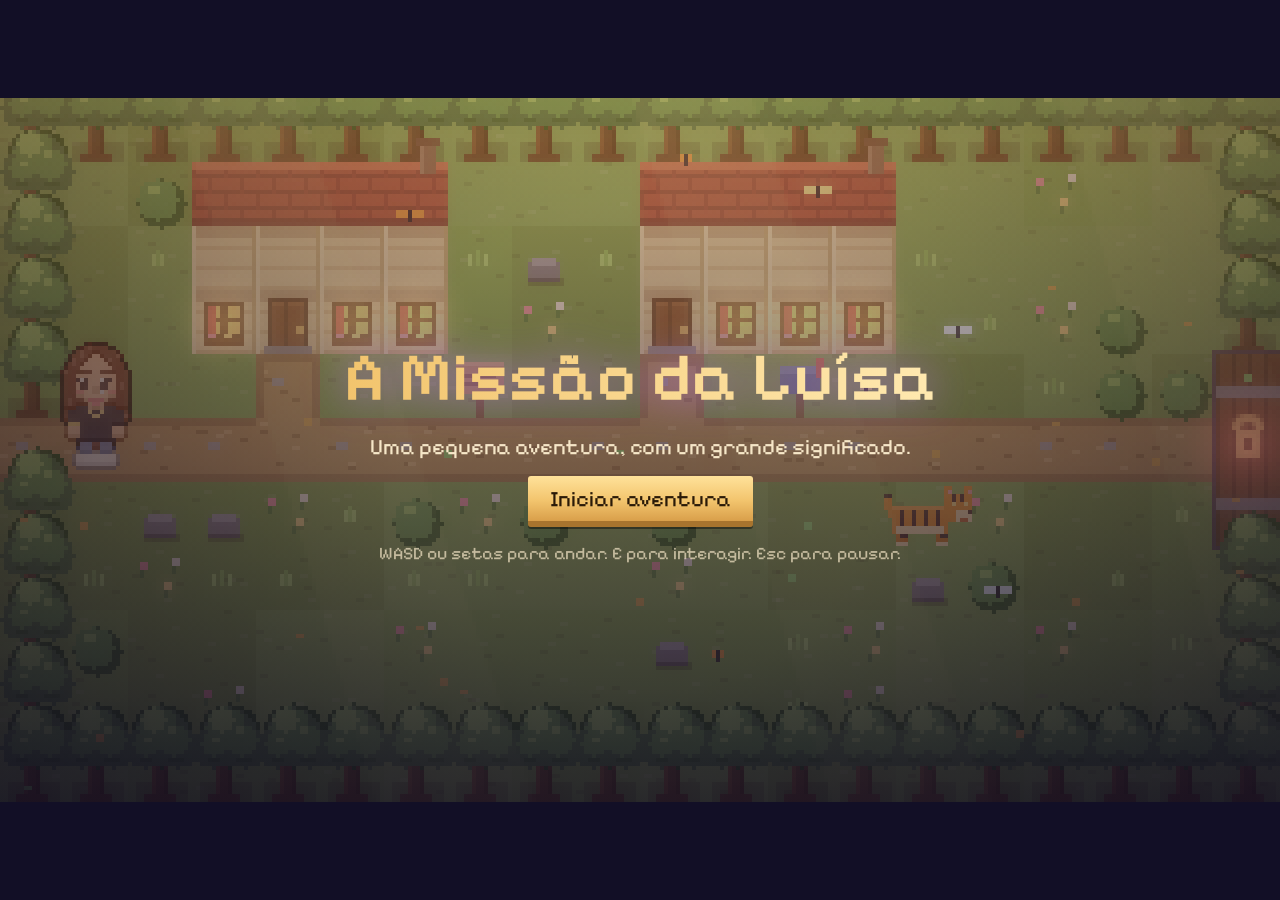
==== index.html @ 5d9d5c33 "frist commit - separação dos arquivos" ====
<!doctype html>
<html lang="pt-BR"><head><meta charset="utf-8">
<meta name="viewport" content="width=device-width, initial-scale=1, viewport-fit=cover">
<title>A Missão da Luísa</title>
<link href="https://fonts.googleapis.com/css2?family=Pixelify+Sans:wght@400;600&family=Caveat:wght@500&display=swap" rel="stylesheet">
<link rel="stylesheet" href="style.css">
</head><body>
<div id="stage"><canvas id="c" width="320" height="176"></canvas>
<div id="hud" class="hide"><span id="hm"></span><span id="hi"></span><button id="pb">Pausa</button></div>
<div id="msg" class="hide"></div><div id="ob" class="hide"></div><div id="help" class="ov hide"></div>
<div id="title" class="ov"><h1>A Missão da Luísa</h1><p>Uma pequena aventura, com um grande significado.</p><button id="go">Iniciar aventura</button><p class="s">WASD ou setas para andar. E para interagir. Esc para pausar.</p></div>
<div id="pick" class="ov hide"><p id="pq">Quem vai jogar?</p><div><button id="pr" data-w="raul">Raul</button><button id="pl" data-w="luisa">Luísa</button></div></div>
<div id="pause" class="ov hide"><h1>Pausa</h1><button id="rs">Continuar</button>
<label><input type="checkbox" id="cm" checked> Música</label><label><input type="checkbox" id="cf" checked> Efeitos sonoros</label>
<label>Volume <input type="range" id="vl" min="0" max="100" value="50"></label><button id="rt">Reiniciar aventura</button></div>
<div id="pz" class="ov hide"><p>O pedestal pede a mensagem na ordem certa. Toque nos fragmentos.</p><div id="phrase"></div><div id="pieces"></div></div>
<div id="letter" class="ov hide"><div class="paper" id="paper"></div></div>
<div id="final" class="ov hide"><h1>A Missão da Luísa</h1><p>Uma pequena aventura, com um grande significado.</p><button id="again">Jogar de novo</button></div>
</div>
<div id="rot">Gire o celular para deitado para jogar.</div>
<div id="pad"><div id="dp"><i></i><b data-k="up">&#9650;</b><i></i><b data-k="left">&#9664;</b><i></i><b data-k="right">&#9654;</b><i></i><b data-k="down">&#9660;</b><i></i></div><div style="display:flex;gap:10px;align-items:flex-end"><b id="mnt" data-k="mount">M</b><b id="act" data-k="act">E</b></div></div>
<script src="script.js" defer></script>
</body></html>
---- style.css ----
:root{--bg:#120f26;--ink:#f6e7c8;--panel:#2a1f45;--gold:#f2c46d;box-sizing:border-box;padding-top:env(safe-area-inset-top,0px);padding-bottom:env(safe-area-inset-bottom,0px)}
@media (prefers-color-scheme:dark){:root:not([data-theme="light"]){--bg:#120f26;--ink:#f6e7c8}}
:root[data-theme="dark"]{--bg:#120f26;--ink:#f6e7c8}
*{box-sizing:border-box}html,body{height:100%;margin:0}
body{background:var(--bg);color:var(--ink);font-family:'Pixelify Sans',monospace;display:flex;align-items:center;justify-content:center;overflow:hidden;user-select:none;-webkit-user-select:none;touch-action:none}
#stage{position:relative;--u:1}
canvas{display:block;width:100%;height:100%;image-rendering:pixelated}
.ov{position:absolute;inset:0;display:flex;flex-direction:column;align-items:center;justify-content:center;gap:calc(var(--u)*4px);background:rgba(14,10,32,.84);text-align:center;font-size:max(11px,calc(var(--u)*5.5px));padding:4%}
.hide{display:none!important}
h1{font-size:max(26px,calc(var(--u)*17px));margin:0;color:var(--gold);font-weight:600;text-shadow:0 0 calc(var(--u)*6px) #c47bff}
p{margin:0}.s{opacity:.7;font-size:.8em}
button{font:inherit;color:#2a1a08;background:var(--gold);border:0;border-bottom:max(2px,calc(var(--u)*1.5px)) solid #a8742e;padding:.45em 1em;cursor:pointer;border-radius:3px}
button:focus-visible{outline:2px solid #fff}
#hud{position:absolute;top:2%;left:2%;right:2%;display:flex;justify-content:space-between;align-items:flex-start;gap:8px;font-size:max(10px,calc(var(--u)*4.5px));text-shadow:0 1px 0 #000}
#hi{display:flex;flex-wrap:wrap;gap:3px;justify-content:center;flex:1}
#hi i{font-style:normal;background:rgba(42,31,69,.85);border:1px solid var(--gold);padding:0 .4em}
#pb{font-size:inherit;padding:.15em .6em}
#msg{position:absolute;left:4%;right:4%;bottom:4%;background:var(--panel);border:max(2px,calc(var(--u)*1.2px)) solid var(--gold);padding:.6em .9em;font-size:max(11px,calc(var(--u)*5px));line-height:1.35;pointer-events:none}
#pieces{display:flex;gap:.6em;flex-wrap:wrap;justify-content:center}
#phrase{min-height:1.4em;color:var(--gold);font-size:1.3em}
.shake{animation:sh .35s}@keyframes sh{25%{transform:translateX(-6px)}75%{transform:translateX(6px)}}
.paper{background:#f3e3bd;color:#4a3320;font-family:'Caveat',cursive;font-size:max(17px,calc(var(--u)*7px));line-height:1.3;padding:1em 1.3em;max-width:92%;max-height:92%;overflow:auto;box-shadow:0 0 0 3px #c8a86a,0 8px 30px #000;animation:rise 1s ease-out;display:flex;flex-direction:column;gap:.5em}
.paper p{opacity:0;animation:fi 1.2s forwards}.paper button{align-self:center;font-family:'Pixelify Sans',monospace;font-size:max(11px,calc(var(--u)*5px))}
@keyframes rise{from{transform:translateY(40px) scale(.9);opacity:0}}@keyframes fi{to{opacity:1}}
#pad{position:fixed;left:0;right:0;bottom:calc(14px + env(safe-area-inset-bottom,0px));display:none;justify-content:space-between;align-items:flex-end;padding:0 calc(18px + env(safe-area-inset-right,0px)) 0 calc(18px + env(safe-area-inset-left,0px))}
.touch #pad{display:flex}#pad{pointer-events:none}#dp,#act,#mnt{pointer-events:auto}#msg{white-space:pre-line}#pick{background:none;justify-content:space-between;padding:6% 4%}#pick div{display:flex;gap:12%}#pick button{min-width:7em}#pick button:disabled{opacity:.4;cursor:default}#pick p{font-size:1.4em;color:var(--gold);text-shadow:0 1px 0 #000}.touch #msg{left:24%;right:24%;bottom:3%}#rot{position:fixed;inset:0;z-index:9;background:var(--bg);display:none;align-items:center;justify-content:center;text-align:center;padding:24px;font-size:20px;line-height:1.4;color:var(--gold)}@media (orientation:portrait){.touch #rot{display:flex}}#title{background:linear-gradient(rgba(14,10,32,.15),rgba(14,10,32,.8))}
#dp{display:grid;grid-template-columns:repeat(3,46px);grid-template-rows:repeat(3,46px);gap:3px}
#pad b{background:rgba(242,196,109,.28);border:2px solid var(--gold);border-radius:10px;display:flex;align-items:center;justify-content:center;font-weight:400;font-size:20px}
#pad b:active{background:rgba(242,196,109,.6)}
#act{width:72px;height:72px;border-radius:50%!important;font-size:28px!important}
@media (prefers-reduced-motion:reduce){.paper,.paper p{animation-duration:.01s}}
#msg{background:linear-gradient(#3a2c63,#2a1f45);border-radius:4px;box-shadow:0 0 0 2px #120f26,inset 0 0 0 2px #5a4580,0 6px 16px rgba(0,0,0,.55)}#hi i{background:linear-gradient(#3a2c63,#2a1f45);border-radius:3px}h1{animation:gl 3s ease-in-out infinite}@keyframes gl{50%{text-shadow:0 0 calc(var(--u)*12px) #e8a4ff}}
#title h1{background:linear-gradient(90deg,#f2c46d,#ffe9b0,#c47bff,#f2c46d);background-size:300% 100%;-webkit-background-clip:text;background-clip:text;color:transparent;text-shadow:none;animation:shim 6s linear infinite;filter:drop-shadow(0 0 calc(var(--u)*5px) rgba(196,123,255,.7))}
@keyframes shim{to{background-position:300% 0}}
#msg{background:linear-gradient(#34265a,#241a40);box-shadow:0 0 0 max(1px,calc(var(--u)*.7px)) #000,inset 0 0 0 max(1px,calc(var(--u)*.7px)) #7a5a30,0 6px 0 rgba(0,0,0,.35)}
button{background:linear-gradient(#ffe29a,#f2c46d 55%,#d99f4a);box-shadow:0 2px 0 rgba(0,0,0,.4)}
#hi i{background:linear-gradient(#34265a,#241a40);border-radius:2px}
#pick{animation:fi2 .7s ease-out}@keyframes fi2{from{opacity:0}}#pick button{min-width:9em;padding:.65em 1.3em;font-size:1.15em;border-radius:6px;transition:transform .15s}#pick button:hover:not(:disabled),#pick button:focus-visible{transform:translateY(-3px) scale(1.06)}#pick p{letter-spacing:.06em}
#pick button{display:flex;flex-direction:column;align-items:center;gap:.15em;padding:.5em 1.4em;min-width:9em;transition:transform .15s}
#pick button small{font-size:.62em;opacity:.75}
#pick button:hover,#pick button:focus-visible{transform:translateY(-3px) scale(1.04)}
#pick p{letter-spacing:.08em}
#help{background:rgba(14,10,32,.92);font-size:max(14px,calc(var(--u)*7px));gap:.45em}#help h2{margin:0;color:var(--gold);font-size:1.5em}#help .k{display:inline-block;border:2px solid var(--gold);border-radius:4px;padding:.05em .45em;background:#2a1f45;margin-right:.3em}#help .gd{color:var(--gold)}#help .s{font-size:.7em;opacity:.8}
#ob{position:absolute;left:50%;top:11%;transform:translateX(-50%);max-width:92%;background:linear-gradient(#34265a,#241a40);border:max(2px,calc(var(--u)*1px)) solid var(--gold);padding:.3em .8em;font-size:max(12px,calc(var(--u)*5.5px));text-align:center;pointer-events:none}
#mnt{width:56px;height:56px;border-radius:50%!important;font-size:22px!important}
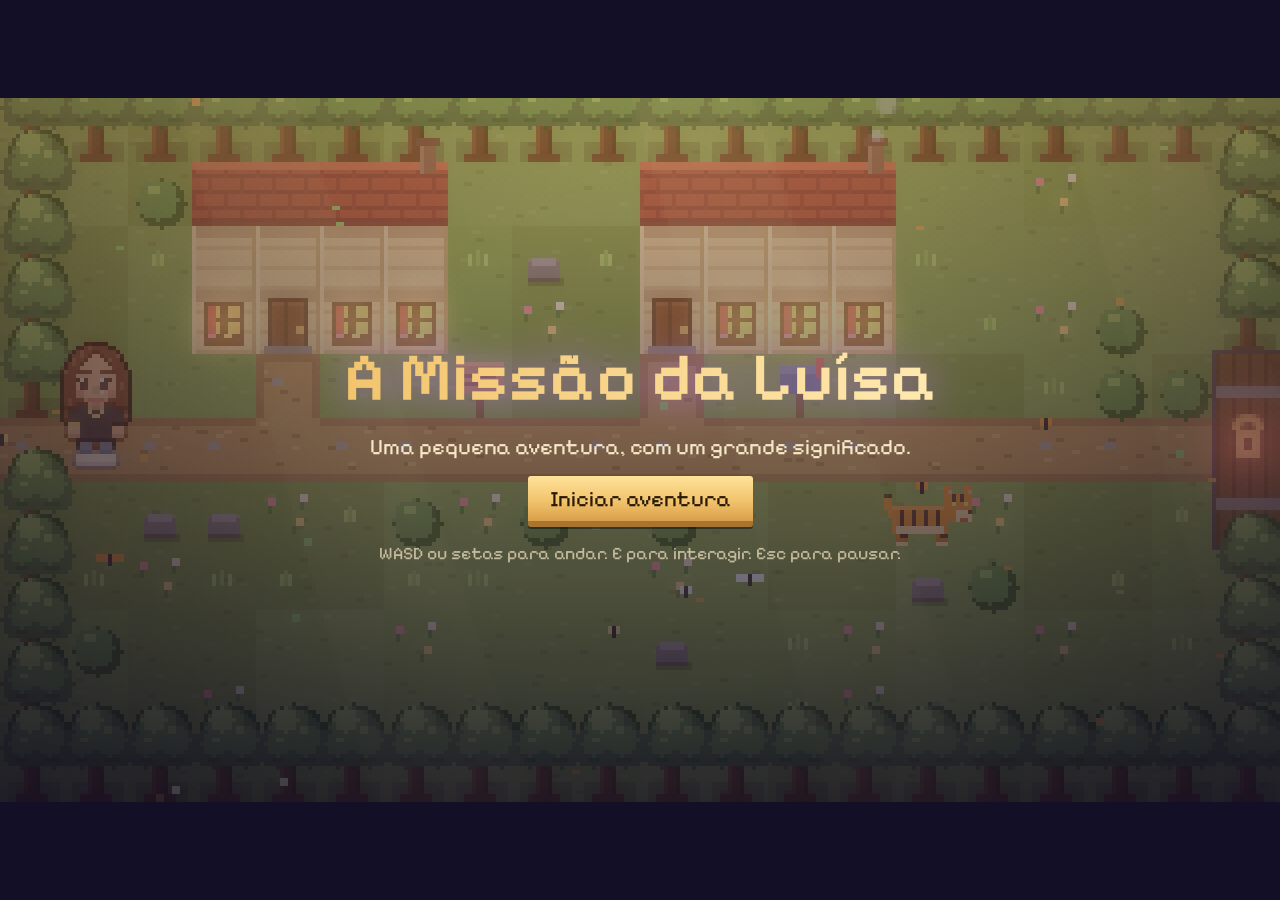
==== commit e997c6f8: "second commit - organização de arquivos" ====
--- a/index.html
+++ b/index.html
@@ -1,23 +1,73 @@
 <!doctype html>
-<html lang="pt-BR"><head><meta charset="utf-8">
-<meta name="viewport" content="width=device-width, initial-scale=1, viewport-fit=cover">
-<title>A Missão da Luísa</title>
-<link href="https://fonts.googleapis.com/css2?family=Pixelify+Sans:wght@400;600&family=Caveat:wght@500&display=swap" rel="stylesheet">
-<link rel="stylesheet" href="style.css">
-</head><body>
-<div id="stage"><canvas id="c" width="320" height="176"></canvas>
-<div id="hud" class="hide"><span id="hm"></span><span id="hi"></span><button id="pb">Pausa</button></div>
-<div id="msg" class="hide"></div><div id="ob" class="hide"></div><div id="help" class="ov hide"></div>
-<div id="title" class="ov"><h1>A Missão da Luísa</h1><p>Uma pequena aventura, com um grande significado.</p><button id="go">Iniciar aventura</button><p class="s">WASD ou setas para andar. E para interagir. Esc para pausar.</p></div>
-<div id="pick" class="ov hide"><p id="pq">Quem vai jogar?</p><div><button id="pr" data-w="raul">Raul</button><button id="pl" data-w="luisa">Luísa</button></div></div>
-<div id="pause" class="ov hide"><h1>Pausa</h1><button id="rs">Continuar</button>
-<label><input type="checkbox" id="cm" checked> Música</label><label><input type="checkbox" id="cf" checked> Efeitos sonoros</label>
-<label>Volume <input type="range" id="vl" min="0" max="100" value="50"></label><button id="rt">Reiniciar aventura</button></div>
-<div id="pz" class="ov hide"><p>O pedestal pede a mensagem na ordem certa. Toque nos fragmentos.</p><div id="phrase"></div><div id="pieces"></div></div>
-<div id="letter" class="ov hide"><div class="paper" id="paper"></div></div>
-<div id="final" class="ov hide"><h1>A Missão da Luísa</h1><p>Uma pequena aventura, com um grande significado.</p><button id="again">Jogar de novo</button></div>
-</div>
-<div id="rot">Gire o celular para deitado para jogar.</div>
-<div id="pad"><div id="dp"><i></i><b data-k="up">&#9650;</b><i></i><b data-k="left">&#9664;</b><i></i><b data-k="right">&#9654;</b><i></i><b data-k="down">&#9660;</b><i></i></div><div style="display:flex;gap:10px;align-items:flex-end"><b id="mnt" data-k="mount">M</b><b id="act" data-k="act">E</b></div></div>
-<script src="script.js" defer></script>
-</body></html>
+<html lang="pt-BR">
+<head>
+	<!-- Metadados e recursos externos -->
+	<meta charset="utf-8">
+	<meta name="viewport" content="width=device-width, initial-scale=1, viewport-fit=cover">
+	<title>A Missão da Luísa</title>
+	<link href="https://fonts.googleapis.com/css2?family=Pixelify+Sans:wght@400;600&family=Caveat:wght@500&display=swap" rel="stylesheet">
+	<link rel="stylesheet" href="style.css">
+</head>
+<body>
+	<!-- Área principal do jogo e Canvas -->
+	<div id="stage">
+		<canvas id="c" width="320" height="176"></canvas>
+
+		<!-- Informações de jogo, mensagens e ajuda -->
+		<div id="hud" class="hide"><span id="hm"></span><span id="hi"></span><button id="pb">Pausa</button></div>
+		<div id="msg" class="hide"></div>
+		<div id="ob" class="hide"></div>
+		<div id="help" class="ov hide"></div>
+
+		<!-- Telas de início, seleção de personagem e pausa -->
+		<div id="title" class="ov">
+			<h1>A Missão da Luísa</h1>
+			<p>Uma pequena aventura, com um grande significado.</p>
+			<button id="go">Iniciar aventura</button>
+			<p class="s">WASD ou setas para andar. E para interagir. Esc para pausar.</p>
+		</div>
+		<div id="pick" class="ov hide">
+			<p id="pq">Quem vai jogar?</p>
+			<div><button id="pr" data-w="raul">Raul</button><button id="pl" data-w="luisa">Luísa</button></div>
+		</div>
+		<div id="pause" class="ov hide">
+			<h1>Pausa</h1>
+			<button id="rs">Continuar</button>
+			<label><input type="checkbox" id="cm" checked> Música</label>
+			<label><input type="checkbox" id="cf" checked> Efeitos sonoros</label>
+			<label>Volume <input type="range" id="vl" min="0" max="100" value="50"></label>
+			<button id="rt">Reiniciar aventura</button>
+		</div>
+
+		<!-- Quebra-cabeça, carta e tela final -->
+		<div id="pz" class="ov hide">
+			<p>O pedestal pede a mensagem na ordem certa. Toque nos fragmentos.</p>
+			<div id="phrase"></div>
+			<div id="pieces"></div>
+		</div>
+		<div id="letter" class="ov hide"><div class="paper" id="paper"></div></div>
+		<div id="final" class="ov hide">
+			<h1>A Missão da Luísa</h1>
+			<p>Uma pequena aventura, com um grande significado.</p>
+			<button id="again">Jogar de novo</button>
+		</div>
+	</div>
+
+	<!-- Aviso de orientação e controles para dispositivos touch -->
+	<div id="rot">Gire o celular para deitado para jogar.</div>
+	<div id="pad">
+		<div id="dp">
+			<i></i><b data-k="up">&#9650;</b><i></i>
+			<b data-k="left">&#9664;</b><i></i><b data-k="right">&#9654;</b>
+			<i></i><b data-k="down">&#9660;</b><i></i>
+		</div>
+		<div style="display:flex;gap:10px;align-items:flex-end">
+			<b id="mnt" data-k="mount">M</b>
+			<b id="act" data-k="act">E</b>
+		</div>
+	</div>
+
+	<!-- Lógica do jogo -->
+	<script src="script.js" defer></script>
+</body>
+</html>
--- a/style.css
+++ b/style.css
@@ -1,46 +1,520 @@
-
-:root{--bg:#120f26;--ink:#f6e7c8;--panel:#2a1f45;--gold:#f2c46d;box-sizing:border-box;padding-top:env(safe-area-inset-top,0px);padding-bottom:env(safe-area-inset-bottom,0px)}
-@media (prefers-color-scheme:dark){:root:not([data-theme="light"]){--bg:#120f26;--ink:#f6e7c8}}
-:root[data-theme="dark"]{--bg:#120f26;--ink:#f6e7c8}
-*{box-sizing:border-box}html,body{height:100%;margin:0}
-body{background:var(--bg);color:var(--ink);font-family:'Pixelify Sans',monospace;display:flex;align-items:center;justify-content:center;overflow:hidden;user-select:none;-webkit-user-select:none;touch-action:none}
-#stage{position:relative;--u:1}
-canvas{display:block;width:100%;height:100%;image-rendering:pixelated}
-.ov{position:absolute;inset:0;display:flex;flex-direction:column;align-items:center;justify-content:center;gap:calc(var(--u)*4px);background:rgba(14,10,32,.84);text-align:center;font-size:max(11px,calc(var(--u)*5.5px));padding:4%}
-.hide{display:none!important}
-h1{font-size:max(26px,calc(var(--u)*17px));margin:0;color:var(--gold);font-weight:600;text-shadow:0 0 calc(var(--u)*6px) #c47bff}
-p{margin:0}.s{opacity:.7;font-size:.8em}
-button{font:inherit;color:#2a1a08;background:var(--gold);border:0;border-bottom:max(2px,calc(var(--u)*1.5px)) solid #a8742e;padding:.45em 1em;cursor:pointer;border-radius:3px}
-button:focus-visible{outline:2px solid #fff}
-#hud{position:absolute;top:2%;left:2%;right:2%;display:flex;justify-content:space-between;align-items:flex-start;gap:8px;font-size:max(10px,calc(var(--u)*4.5px));text-shadow:0 1px 0 #000}
-#hi{display:flex;flex-wrap:wrap;gap:3px;justify-content:center;flex:1}
-#hi i{font-style:normal;background:rgba(42,31,69,.85);border:1px solid var(--gold);padding:0 .4em}
-#pb{font-size:inherit;padding:.15em .6em}
-#msg{position:absolute;left:4%;right:4%;bottom:4%;background:var(--panel);border:max(2px,calc(var(--u)*1.2px)) solid var(--gold);padding:.6em .9em;font-size:max(11px,calc(var(--u)*5px));line-height:1.35;pointer-events:none}
-#pieces{display:flex;gap:.6em;flex-wrap:wrap;justify-content:center}
-#phrase{min-height:1.4em;color:var(--gold);font-size:1.3em}
-.shake{animation:sh .35s}@keyframes sh{25%{transform:translateX(-6px)}75%{transform:translateX(6px)}}
-.paper{background:#f3e3bd;color:#4a3320;font-family:'Caveat',cursive;font-size:max(17px,calc(var(--u)*7px));line-height:1.3;padding:1em 1.3em;max-width:92%;max-height:92%;overflow:auto;box-shadow:0 0 0 3px #c8a86a,0 8px 30px #000;animation:rise 1s ease-out;display:flex;flex-direction:column;gap:.5em}
-.paper p{opacity:0;animation:fi 1.2s forwards}.paper button{align-self:center;font-family:'Pixelify Sans',monospace;font-size:max(11px,calc(var(--u)*5px))}
-@keyframes rise{from{transform:translateY(40px) scale(.9);opacity:0}}@keyframes fi{to{opacity:1}}
-#pad{position:fixed;left:0;right:0;bottom:calc(14px + env(safe-area-inset-bottom,0px));display:none;justify-content:space-between;align-items:flex-end;padding:0 calc(18px + env(safe-area-inset-right,0px)) 0 calc(18px + env(safe-area-inset-left,0px))}
-.touch #pad{display:flex}#pad{pointer-events:none}#dp,#act,#mnt{pointer-events:auto}#msg{white-space:pre-line}#pick{background:none;justify-content:space-between;padding:6% 4%}#pick div{display:flex;gap:12%}#pick button{min-width:7em}#pick button:disabled{opacity:.4;cursor:default}#pick p{font-size:1.4em;color:var(--gold);text-shadow:0 1px 0 #000}.touch #msg{left:24%;right:24%;bottom:3%}#rot{position:fixed;inset:0;z-index:9;background:var(--bg);display:none;align-items:center;justify-content:center;text-align:center;padding:24px;font-size:20px;line-height:1.4;color:var(--gold)}@media (orientation:portrait){.touch #rot{display:flex}}#title{background:linear-gradient(rgba(14,10,32,.15),rgba(14,10,32,.8))}
-#dp{display:grid;grid-template-columns:repeat(3,46px);grid-template-rows:repeat(3,46px);gap:3px}
-#pad b{background:rgba(242,196,109,.28);border:2px solid var(--gold);border-radius:10px;display:flex;align-items:center;justify-content:center;font-weight:400;font-size:20px}
-#pad b:active{background:rgba(242,196,109,.6)}
-#act{width:72px;height:72px;border-radius:50%!important;font-size:28px!important}
-@media (prefers-reduced-motion:reduce){.paper,.paper p{animation-duration:.01s}}
-#msg{background:linear-gradient(#3a2c63,#2a1f45);border-radius:4px;box-shadow:0 0 0 2px #120f26,inset 0 0 0 2px #5a4580,0 6px 16px rgba(0,0,0,.55)}#hi i{background:linear-gradient(#3a2c63,#2a1f45);border-radius:3px}h1{animation:gl 3s ease-in-out infinite}@keyframes gl{50%{text-shadow:0 0 calc(var(--u)*12px) #e8a4ff}}
-#title h1{background:linear-gradient(90deg,#f2c46d,#ffe9b0,#c47bff,#f2c46d);background-size:300% 100%;-webkit-background-clip:text;background-clip:text;color:transparent;text-shadow:none;animation:shim 6s linear infinite;filter:drop-shadow(0 0 calc(var(--u)*5px) rgba(196,123,255,.7))}
-@keyframes shim{to{background-position:300% 0}}
-#msg{background:linear-gradient(#34265a,#241a40);box-shadow:0 0 0 max(1px,calc(var(--u)*.7px)) #000,inset 0 0 0 max(1px,calc(var(--u)*.7px)) #7a5a30,0 6px 0 rgba(0,0,0,.35)}
-button{background:linear-gradient(#ffe29a,#f2c46d 55%,#d99f4a);box-shadow:0 2px 0 rgba(0,0,0,.4)}
-#hi i{background:linear-gradient(#34265a,#241a40);border-radius:2px}
-#pick{animation:fi2 .7s ease-out}@keyframes fi2{from{opacity:0}}#pick button{min-width:9em;padding:.65em 1.3em;font-size:1.15em;border-radius:6px;transition:transform .15s}#pick button:hover:not(:disabled),#pick button:focus-visible{transform:translateY(-3px) scale(1.06)}#pick p{letter-spacing:.06em}
-#pick button{display:flex;flex-direction:column;align-items:center;gap:.15em;padding:.5em 1.4em;min-width:9em;transition:transform .15s}
-#pick button small{font-size:.62em;opacity:.75}
-#pick button:hover,#pick button:focus-visible{transform:translateY(-3px) scale(1.04)}
-#pick p{letter-spacing:.08em}
-#help{background:rgba(14,10,32,.92);font-size:max(14px,calc(var(--u)*7px));gap:.45em}#help h2{margin:0;color:var(--gold);font-size:1.5em}#help .k{display:inline-block;border:2px solid var(--gold);border-radius:4px;padding:.05em .45em;background:#2a1f45;margin-right:.3em}#help .gd{color:var(--gold)}#help .s{font-size:.7em;opacity:.8}
-#ob{position:absolute;left:50%;top:11%;transform:translateX(-50%);max-width:92%;background:linear-gradient(#34265a,#241a40);border:max(2px,calc(var(--u)*1px)) solid var(--gold);padding:.3em .8em;font-size:max(12px,calc(var(--u)*5.5px));text-align:center;pointer-events:none}
-#mnt{width:56px;height:56px;border-radius:50%!important;font-size:22px!important}
+/* ==========================================
+	 01 — VARIÁVEIS E TEMAS
+========================================== */
+:root {
+	--bg: #120f26;
+	--ink: #f6e7c8;
+	--panel: #2a1f45;
+	--gold: #f2c46d;
+	box-sizing: border-box;
+	padding-top: env(safe-area-inset-top, 0px);
+	padding-bottom: env(safe-area-inset-bottom, 0px);
+}
+
+@media (prefers-color-scheme: dark) {
+	:root:not([data-theme="light"]) {
+		--bg: #120f26;
+		--ink: #f6e7c8;
+	}
+}
+
+:root[data-theme="dark"] {
+	--bg: #120f26;
+	--ink: #f6e7c8;
+}
+
+/* ==========================================
+	 02 — RESET E ESTILOS GLOBAIS
+========================================== */
+* {
+	box-sizing: border-box;
+}
+
+html,
+body {
+	height: 100%;
+	margin: 0;
+}
+
+body {
+	background: var(--bg);
+	color: var(--ink);
+	font-family: 'Pixelify Sans', monospace;
+	display: flex;
+	align-items: center;
+	justify-content: center;
+	overflow: hidden;
+	user-select: none;
+	-webkit-user-select: none;
+	touch-action: none;
+}
+
+/* ==========================================
+	 03 — PALCO E CANVAS
+========================================== */
+#stage {
+	position: relative;
+	--u: 1;
+}
+
+canvas {
+	display: block;
+	width: 100%;
+	height: 100%;
+	image-rendering: pixelated;
+}
+
+/* ==========================================
+	 04 — SOBREPOSIÇÕES E TIPOGRAFIA
+========================================== */
+.ov {
+	position: absolute;
+	inset: 0;
+	display: flex;
+	flex-direction: column;
+	align-items: center;
+	justify-content: center;
+	gap: calc(var(--u) * 4px);
+	background: rgba(14,10,32,.84);
+	text-align: center;
+	font-size: max(11px,calc(var(--u) * 5.5px));
+	padding: 4%;
+}
+
+.hide {
+	display: none !important;
+}
+
+h1 {
+	font-size: max(26px,calc(var(--u) * 17px));
+	margin: 0;
+	color: var(--gold);
+	font-weight: 600;
+	text-shadow: 0 0 calc(var(--u) * 6px) #c47bff;
+}
+
+p {
+	margin: 0;
+}
+
+.s {
+	opacity: .7;
+	font-size: .8em;
+}
+
+/* ==========================================
+	 05 — BOTÕES GERAIS
+========================================== */
+button {
+	font: inherit;
+	color: #2a1a08;
+	background: var(--gold);
+	border: 0;
+	border-bottom: max(2px,calc(var(--u) * 1.5px)) solid #a8742e;
+	padding: .45em 1em;
+	cursor: pointer;
+	border-radius: 3px;
+}
+
+button:focus-visible {
+	outline: 2px solid #fff;
+}
+
+/* ==========================================
+	 06 — HUD, MENSAGENS E OBJETIVOS
+========================================== */
+#hud {
+	position: absolute;
+	top: 2%;
+	left: 2%;
+	right: 2%;
+	display: flex;
+	justify-content: space-between;
+	align-items: flex-start;
+	gap: 8px;
+	font-size: max(10px,calc(var(--u) * 4.5px));
+	text-shadow: 0 1px 0 #000;
+}
+
+#hi {
+	display: flex;
+	flex-wrap: wrap;
+	gap: 3px;
+	justify-content: center;
+	flex: 1;
+}
+
+#hi i {
+	font-style: normal;
+	background: rgba(42,31,69,.85);
+	border: 1px solid var(--gold);
+	padding: 0 .4em;
+}
+
+#pb {
+	font-size: inherit;
+	padding: .15em .6em;
+}
+
+#msg {
+	position: absolute;
+	left: 4%;
+	right: 4%;
+	bottom: 4%;
+	background: var(--panel);
+	border: max(2px,calc(var(--u) * 1.2px)) solid var(--gold);
+	padding: .6em .9em;
+	font-size: max(11px,calc(var(--u) * 5px));
+	line-height: 1.35;
+	pointer-events: none;
+}
+
+/* ==========================================
+	 07 — QUEBRA-CABEÇA E CARTA
+========================================== */
+#pieces {
+	display: flex;
+	gap: .6em;
+	flex-wrap: wrap;
+	justify-content: center;
+}
+
+#phrase {
+	min-height: 1.4em;
+	color: var(--gold);
+	font-size: 1.3em;
+}
+
+.paper {
+	background: #f3e3bd;
+	color: #4a3320;
+	font-family: 'Caveat', cursive;
+	font-size: max(17px,calc(var(--u) * 7px));
+	line-height: 1.3;
+	padding: 1em 1.3em;
+	max-width: 92%;
+	max-height: 92%;
+	overflow: auto;
+	box-shadow: 0 0 0 3px #c8a86a,0 8px 30px #000;
+	animation: rise 1s ease-out;
+	display: flex;
+	flex-direction: column;
+	gap: .5em;
+}
+
+.paper p {
+	opacity: 0;
+	animation: fi 1.2s forwards;
+}
+
+.paper button {
+	align-self: center;
+	font-family: 'Pixelify Sans', monospace;
+	font-size: max(11px,calc(var(--u) * 5px));
+}
+
+/* ==========================================
+	 08 — CONTROLES TOUCH E RESPONSIVIDADE
+========================================== */
+#pad {
+	position: fixed;
+	left: 0;
+	right: 0;
+	bottom: calc(14px + env(safe-area-inset-bottom,0px));
+	display: none;
+	justify-content: space-between;
+	align-items: flex-end;
+	padding: 0 calc(18px + env(safe-area-inset-right,0px)) 0 calc(18px + env(safe-area-inset-left,0px));
+}
+
+.touch #pad {
+	display: flex;
+}
+
+#pad {
+	pointer-events: none;
+}
+
+#dp,
+#act,
+#mnt {
+	pointer-events: auto;
+}
+
+#msg {
+	white-space: pre-line;
+}
+
+#pick {
+	background: none;
+	justify-content: space-between;
+	padding: 6% 4%;
+}
+
+#pick div {
+	display: flex;
+	gap: 12%;
+}
+
+#pick button {
+	min-width: 7em;
+}
+
+#pick button:disabled {
+	opacity: .4;
+	cursor: default;
+}
+
+#pick p {
+	font-size: 1.4em;
+	color: var(--gold);
+	text-shadow: 0 1px 0 #000;
+}
+
+.touch #msg {
+	left: 24%;
+	right: 24%;
+	bottom: 3%;
+}
+
+#rot {
+	position: fixed;
+	inset: 0;
+	z-index: 9;
+	background: var(--bg);
+	display: none;
+	align-items: center;
+	justify-content: center;
+	text-align: center;
+	padding: 24px;
+	font-size: 20px;
+	line-height: 1.4;
+	color: var(--gold);
+}
+
+@media (orientation: portrait) {
+	.touch #rot {
+		display: flex;
+	}
+}
+
+#title {
+	background: linear-gradient(rgba(14,10,32,.15),rgba(14,10,32,.8));
+}
+
+/* ==========================================
+	 09 — DIRECIONAL E BOTÕES DE AÇÃO
+========================================== */
+#dp {
+	display: grid;
+	grid-template-columns: repeat(3,46px);
+	grid-template-rows: repeat(3,46px);
+	gap: 3px;
+}
+
+#pad b {
+	background: rgba(242,196,109,.28);
+	border: 2px solid var(--gold);
+	border-radius: 10px;
+	display: flex;
+	align-items: center;
+	justify-content: center;
+	font-weight: 400;
+	font-size: 20px;
+}
+
+#pad b:active {
+	background: rgba(242,196,109,.6);
+}
+
+#act {
+	width: 72px;
+	height: 72px;
+	border-radius: 50% !important;
+	font-size: 28px !important;
+}
+
+/* ==========================================
+	 10 — ANIMAÇÕES E MOVIMENTO REDUZIDO
+========================================== */
+.shake {
+	animation: sh .35s;
+}
+
+@keyframes sh {
+	25% { transform: translateX(-6px); }
+	75% { transform: translateX(6px); }
+}
+
+@keyframes rise {
+	from { transform: translateY(40px) scale(.9); opacity: 0; }
+}
+
+@keyframes fi {
+	to { opacity: 1; }
+}
+
+@media (prefers-reduced-motion: reduce) {
+	.paper,
+	.paper p {
+		animation-duration: .01s;
+	}
+}
+
+/* ==========================================
+	 11 — ACABAMENTO VISUAL DAS INTERFACES
+========================================== */
+#msg {
+	background: linear-gradient(#3a2c63,#2a1f45);
+	border-radius: 4px;
+	box-shadow: 0 0 0 2px #120f26,inset 0 0 0 2px #5a4580,0 6px 16px rgba(0,0,0,.55);
+}
+
+#hi i {
+	background: linear-gradient(#3a2c63,#2a1f45);
+	border-radius: 3px;
+}
+
+h1 {
+	animation: gl 3s ease-in-out infinite;
+}
+
+@keyframes gl {
+	50% { text-shadow: 0 0 calc(var(--u) * 12px) #e8a4ff; }
+}
+
+#title h1 {
+	background: linear-gradient(90deg,#f2c46d,#ffe9b0,#c47bff,#f2c46d);
+	background-size: 300% 100%;
+	-webkit-background-clip: text;
+	background-clip: text;
+	color: transparent;
+	text-shadow: none;
+	animation: shim 6s linear infinite;
+	filter: drop-shadow(0 0 calc(var(--u) * 5px) rgba(196,123,255,.7));
+}
+
+@keyframes shim {
+	to { background-position: 300% 0; }
+}
+
+#msg {
+	background: linear-gradient(#34265a,#241a40);
+	box-shadow: 0 0 0 max(1px,calc(var(--u) * .7px)) #000,inset 0 0 0 max(1px,calc(var(--u) * .7px)) #7a5a30,0 6px 0 rgba(0,0,0,.35);
+}
+
+button {
+	background: linear-gradient(#ffe29a,#f2c46d 55%,#d99f4a);
+	box-shadow: 0 2px 0 rgba(0,0,0,.4);
+}
+
+#hi i {
+	background: linear-gradient(#34265a,#241a40);
+	border-radius: 2px;
+}
+
+/* ==========================================
+	 12 — SELEÇÃO DE PERSONAGEM E AJUDA
+========================================== */
+#pick {
+	animation: fi2 .7s ease-out;
+}
+
+@keyframes fi2 {
+	from { opacity: 0; }
+}
+
+#pick button {
+	min-width: 9em;
+	padding: .65em 1.3em;
+	font-size: 1.15em;
+	border-radius: 6px;
+	transition: transform .15s;
+}
+
+#pick button:hover:not(:disabled),
+#pick button:focus-visible {
+	transform: translateY(-3px) scale(1.06);
+}
+
+#pick p {
+	letter-spacing: .06em;
+}
+
+#pick button {
+	display: flex;
+	flex-direction: column;
+	align-items: center;
+	gap: .15em;
+	padding: .5em 1.4em;
+	min-width: 9em;
+	transition: transform .15s;
+}
+
+#pick button small {
+	font-size: .62em;
+	opacity: .75;
+}
+
+#pick button:hover,
+#pick button:focus-visible {
+	transform: translateY(-3px) scale(1.04);
+}
+
+#pick p {
+	letter-spacing: .08em;
+}
+
+#help {
+	background: rgba(14,10,32,.92);
+	font-size: max(14px,calc(var(--u) * 7px));
+	gap: .45em;
+}
+
+#help h2 {
+	margin: 0;
+	color: var(--gold);
+	font-size: 1.5em;
+}
+
+#help .k {
+	display: inline-block;
+	border: 2px solid var(--gold);
+	border-radius: 4px;
+	padding: .05em .45em;
+	background: #2a1f45;
+	margin-right: .3em;
+}
+
+#help .gd {
+	color: var(--gold);
+}
+
+#help .s {
+	font-size: .7em;
+	opacity: .8;
+}
+
+/* ==========================================
+	 13 — INDICADOR DE OBJETIVO E MONTARIA
+========================================== */
+#ob {
+	position: absolute;
+	left: 50%;
+	top: 11%;
+	transform: translateX(-50%);
+	max-width: 92%;
+	background: linear-gradient(#34265a,#241a40);
+	border: max(2px,calc(var(--u) * 1px)) solid var(--gold);
+	padding: .3em .8em;
+	font-size: max(12px,calc(var(--u) * 5.5px));
+	text-align: center;
+	pointer-events: none;
+}
+
+#mnt {
+	width: 56px;
+	height: 56px;
+	border-radius: 50% !important;
+	font-size: 22px !important;
+}
